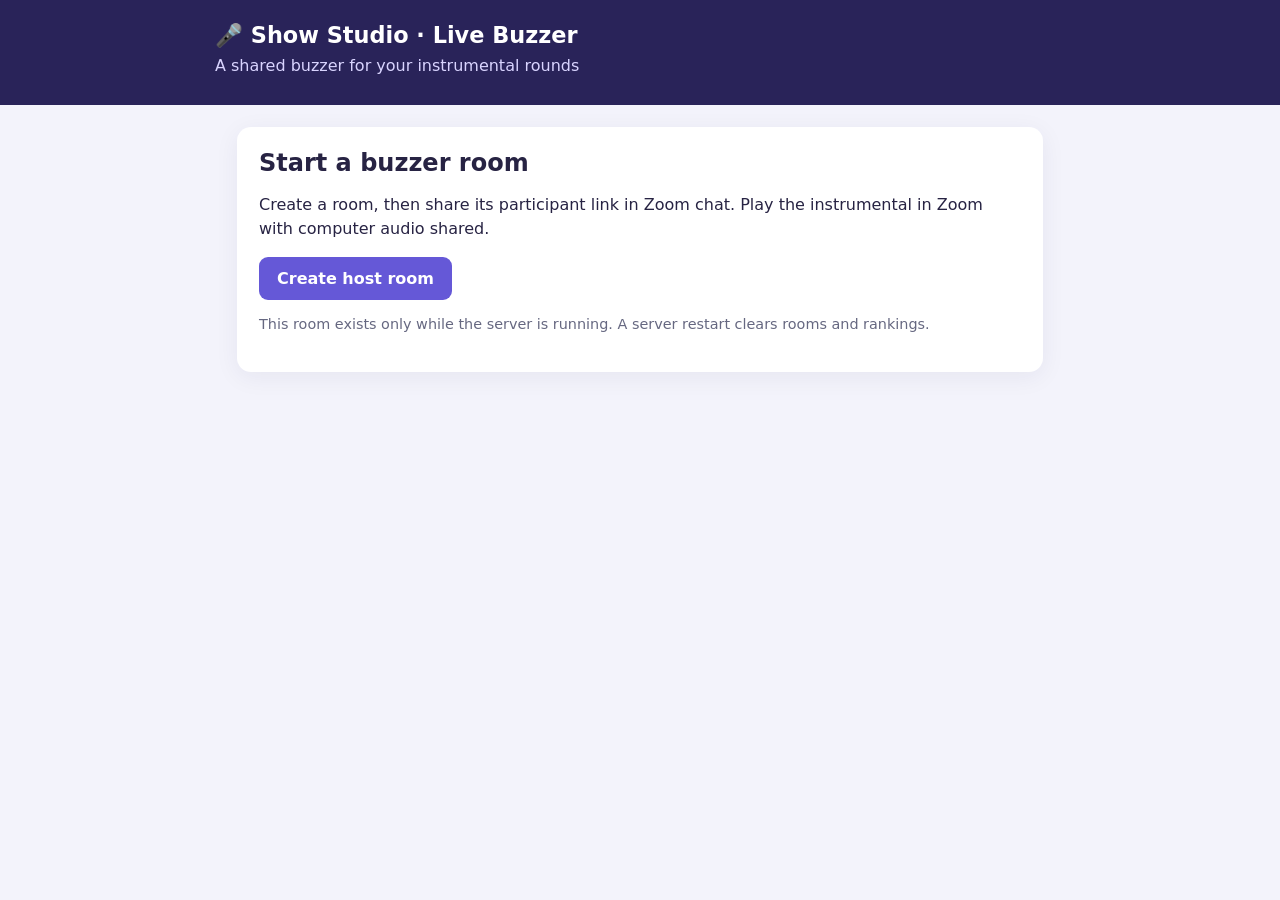
==== buzzer/index.html @ a835c75b "Add files via upload" ====
<!doctype html><html lang="en"><meta charset="utf-8"><meta name="viewport" content="width=device-width,initial-scale=1"><title>Show Studio · Live Buzzer</title><style>
*{box-sizing:border-box}body{margin:0;background:#f3f3fb;color:#272343;font:16px system-ui}header{background:#292359;color:#fff;padding:22px}header div,main{max-width:850px;margin:auto}h1{margin:0;font-size:1.4rem}header p{margin:5px 0;color:#d9d4ff}main{padding:22px}.card{background:white;border-radius:14px;padding:22px;margin-bottom:16px;box-shadow:0 5px 25px #26204e10}h2{margin:0 0 12px}p{line-height:1.5}button{background:#6558d7;color:#fff;border:0;border-radius:9px;padding:12px 18px;font:inherit;font-weight:700;cursor:pointer}button.secondary{background:#eeeef9;color:#5045a6}button:disabled{opacity:.5;cursor:not-allowed}.row{display:flex;gap:10px;flex-wrap:wrap}.field{width:100%;padding:12px;border:1px solid #c9c9df;border-radius:8px;font:inherit;margin:8px 0 14px}label{font-weight:700}.status{display:inline-block;padding:8px 12px;border-radius:50px;background:#fff2d7;color:#80530b;font-weight:700}.status.open{background:#def8e8;color:#146c3d}.buzz{display:block;margin:22px auto;width:180px;height:180px;border-radius:50%;background:#e43d55;border:10px solid #ffd2da;box-shadow:0 8px 0 #a92239;font-size:1.7rem}.buzz:active{transform:translateY(5px);box-shadow:0 3px 0 #a92239}.hidden{display:none}.note{color:#666881;font-size:.9rem}.error{color:#b32742;min-height:1.4em}.list{padding:0;list-style:none}.list li{display:flex;gap:15px;padding:12px;border-bottom:1px solid #ededf5}.rank{color:#6558d7;font-weight:800}.time{margin-left:auto;color:#777}.link{word-break:break-all;background:#f4f3fc;padding:12px;border-radius:8px}a{color:#5546c1}
</style><header><div><h1>🎤 Show Studio · Live Buzzer</h1><p>A shared buzzer for your instrumental rounds</p></div></header><main><div id="home" class="card"><h2>Start a buzzer room</h2><p>Create a room, then share its participant link in Zoom chat. Play the instrumental in Zoom with computer audio shared.</p><button id="create">Create host room</button><p class="note">This room exists only while the server is running. A server restart clears rooms and rankings.</p></div><div id="host" class="hidden"><div class="card"><h2>Host control <span id="roomCode"></span></h2><p>Send this participant link in your Zoom chat:</p><div id="link" class="link"></div><div class="row" style="margin-top:12px"><button id="copy">Copy participant link</button><button id="preview" class="secondary">Open participant view</button></div><p class="note">Keep your host tab open or save its URL privately. Anyone with your host URL can control this room. Participants only need the link above.</p></div><div class="card"><h2>Round control</h2><span id="hostStatus" class="status">Connecting…</span><p class="note">Open the buzzer when you’re ready. Lock it to stop new buzzes. Reset clears the list before the next round.</p><div class="row"><button id="open">Open buzzers</button><button id="lock" class="secondary">Lock</button><button id="reset" class="secondary">Reset round</button></div><p id="hostError" class="error"></p></div><div class="card"><h2>Individual rankings</h2><p class="note">Times are measured from opening the round, at the server—not from when each person heard the music. Zoom and internet delays can affect fairness.</p><ol id="ranking" class="list"></ol></div></div><div id="guest" class="hidden"><div class="card"><h2>Join the instrumental round</h2><p>Room <strong id="guestRoom"></strong> · Listen in Zoom and tap as soon as you know the song.</p><label for="name">Your name</label><input id="name" class="field" maxlength="40" placeholder="Your name or name + initial" autocomplete="name"><span id="guestStatus" class="status">Connecting…</span><button id="buzz" class="buzz" disabled>BUZZ!</button><p id="guestResult" style="text-align:center;font-weight:700"></p><p id="guestError" class="error" role="alert"></p><p class="note">Keep this page open during the round. One buzz per device per round; names are visible to everyone in the room.</p></div></div></main><script>
const $=s=>document.getElementById(s),q=new URLSearchParams(location.search),room=q.get('room'),host=q.get('host');let state=null,busy=false;let guest=localStorage.getItem('buzzer-guest');if(!guest){guest=crypto.randomUUID();localStorage.setItem('buzzer-guest',guest)}$('name').value=localStorage.getItem('buzzer-name')||'';let participantLink='';
async function post(action,data){let r=await fetch('/api/'+action,{method:'POST',headers:{'Content-Type':'application/json'},body:JSON.stringify(data)}),j=await r.json();if(!r.ok)throw Error(j.error||'Request failed');return j}
$('create').onclick=async()=>{try{let r=await post('create',{});location.href='/?room='+encodeURIComponent(r.room)+'&host='+encodeURIComponent(r.host)}catch(e){alert(e.message)}};
if(room){$('home').classList.add('hidden');if(host){$('host').classList.remove('hidden');$('roomCode').textContent='· '+room;participantLink=location.origin+'/?room='+encodeURIComponent(room);$('link').textContent=participantLink;$('copy').onclick=async()=>{try{await navigator.clipboard.writeText(participantLink);$('copy').textContent='Copied!'}catch(e){alert('Copy the participant link displayed above.')}};$('preview').onclick=()=>window.open(participantLink,'_blank');for(let id of ['open','lock','reset'])$(id).onclick=async()=>{if(id==='reset'&&!confirm('Clear all buzzes for this round?'))return;try{await post(id,{room,host});$('hostError').textContent='';await refresh()}catch(e){$('hostError').textContent=e.message}}}else{$('guest').classList.remove('hidden');$('guestRoom').textContent=room}}
async function refresh(){if(!room)return;try{let res=await fetch('/api/state?room='+encodeURIComponent(room),{cache:'no-store'}),s=await res.json();if(!res.ok)throw Error(s.error);state=s;let open=s.status==='open';if(host){$('hostStatus').textContent=(open?'🟢 Buzzers open':'🔒 Buzzers locked')+' · Round '+s.round;$('hostStatus').classList.toggle('open',open);let list=$('ranking');list.replaceChildren();if(!s.buzzes.length){let li=document.createElement('li');li.textContent='No buzzes yet.';list.append(li)}s.buzzes.forEach(b=>{let li=document.createElement('li'),rank=document.createElement('span'),name=document.createElement('span'),time=document.createElement('span');rank.className='rank';rank.textContent='#'+b.rank;name.textContent=b.name;time.className='time';time.textContent=(b.ms/1000).toFixed(3)+'s';li.append(rank,name,time);list.append(li)})}else{$('guestStatus').textContent=open?'🟢 Buzzers open':'🔒 Buzzers locked';$('guestStatus').classList.toggle('open',open);let mine=JSON.parse(sessionStorage.getItem('buzzer-result-'+room)||'null');if(mine&&mine.round!==s.round){sessionStorage.removeItem('buzzer-result-'+room);mine=null}$('buzz').disabled=!open||busy||!!mine;$('guestResult').textContent=mine?'You buzzed in at #'+mine.rank+'!':''}}catch(e){let el=host?$('hostError'):$('guestError');el.textContent='Connection issue: '+e.message;if(!host)$('buzz').disabled=true}}
$('buzz').onclick=async()=>{let name=$('name').value.trim();if(!name){$('guestError').textContent='Please enter your name first.';return}busy=true;$('buzz').disabled=true;localStorage.setItem('buzzer-name',name);try{let b=await post('buzz',{room,name,guest});sessionStorage.setItem('buzzer-result-'+room,JSON.stringify({rank:b.rank,round:state.round}));$('guestError').textContent='';await refresh()}catch(e){$('guestError').textContent=e.message}finally{busy=false;await refresh()}};if(room){refresh();setInterval(refresh,1200)}
</script></html>
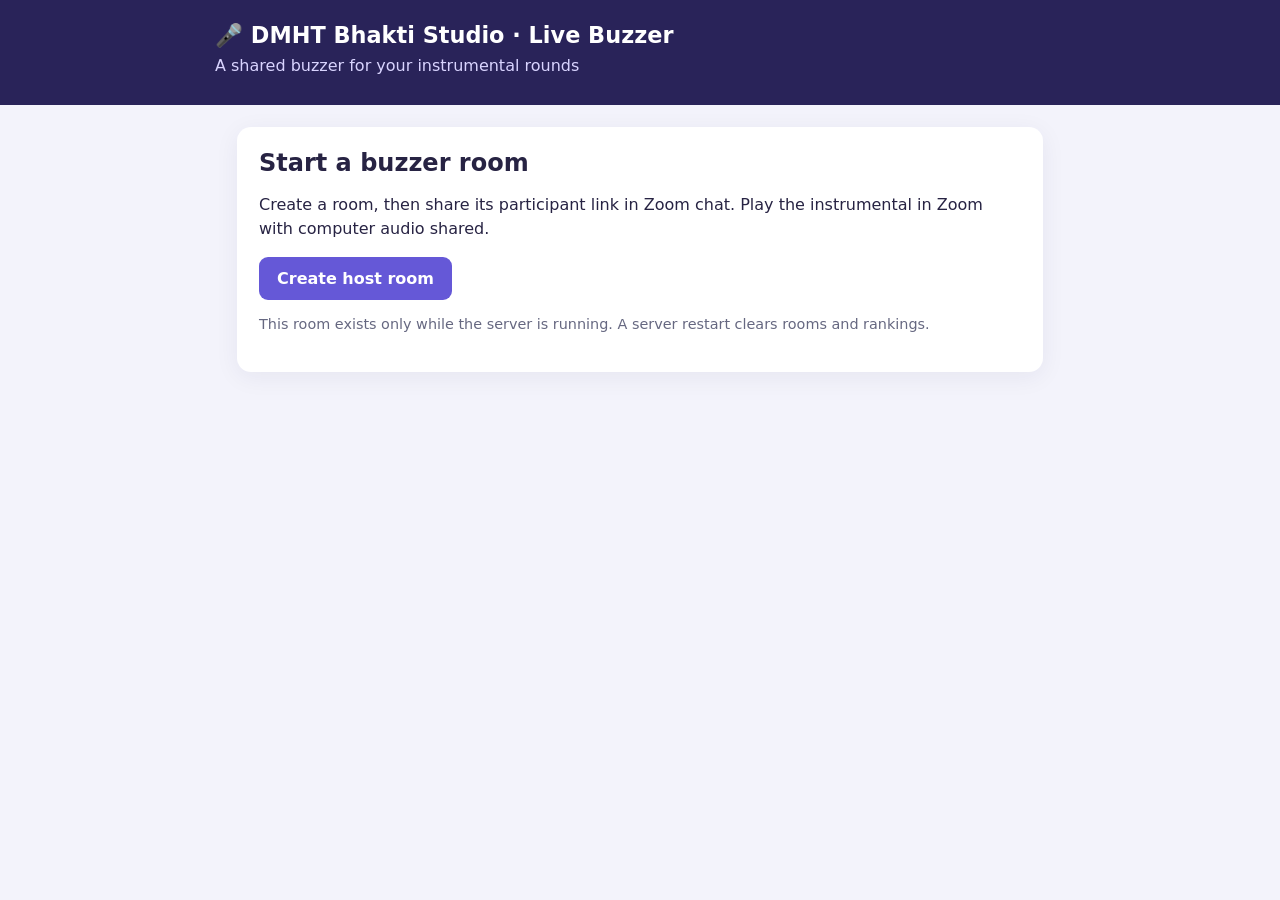
==== commit 33ff3213: "Add files via upload" ====
--- a/buzzer/index.html
+++ b/buzzer/index.html
@@ -1,10 +1,10 @@
-<!doctype html><html lang="en"><meta charset="utf-8"><meta name="viewport" content="width=device-width,initial-scale=1"><title>Show Studio · Live Buzzer</title><style>
+<!doctype html><html lang="en"><meta charset="utf-8"><meta name="viewport" content="width=device-width,initial-scale=1"><title>DMHT Bhakti Studio · Live Buzzer</title><style>
 *{box-sizing:border-box}body{margin:0;background:#f3f3fb;color:#272343;font:16px system-ui}header{background:#292359;color:#fff;padding:22px}header div,main{max-width:850px;margin:auto}h1{margin:0;font-size:1.4rem}header p{margin:5px 0;color:#d9d4ff}main{padding:22px}.card{background:white;border-radius:14px;padding:22px;margin-bottom:16px;box-shadow:0 5px 25px #26204e10}h2{margin:0 0 12px}p{line-height:1.5}button{background:#6558d7;color:#fff;border:0;border-radius:9px;padding:12px 18px;font:inherit;font-weight:700;cursor:pointer}button.secondary{background:#eeeef9;color:#5045a6}button:disabled{opacity:.5;cursor:not-allowed}.row{display:flex;gap:10px;flex-wrap:wrap}.field{width:100%;padding:12px;border:1px solid #c9c9df;border-radius:8px;font:inherit;margin:8px 0 14px}label{font-weight:700}.status{display:inline-block;padding:8px 12px;border-radius:50px;background:#fff2d7;color:#80530b;font-weight:700}.status.open{background:#def8e8;color:#146c3d}.buzz{display:block;margin:22px auto;width:180px;height:180px;border-radius:50%;background:#e43d55;border:10px solid #ffd2da;box-shadow:0 8px 0 #a92239;font-size:1.7rem}.buzz:active{transform:translateY(5px);box-shadow:0 3px 0 #a92239}.hidden{display:none}.note{color:#666881;font-size:.9rem}.error{color:#b32742;min-height:1.4em}.list{padding:0;list-style:none}.list li{display:flex;gap:15px;padding:12px;border-bottom:1px solid #ededf5}.rank{color:#6558d7;font-weight:800}.time{margin-left:auto;color:#777}.link{word-break:break-all;background:#f4f3fc;padding:12px;border-radius:8px}a{color:#5546c1}
-</style><header><div><h1>🎤 Show Studio · Live Buzzer</h1><p>A shared buzzer for your instrumental rounds</p></div></header><main><div id="home" class="card"><h2>Start a buzzer room</h2><p>Create a room, then share its participant link in Zoom chat. Play the instrumental in Zoom with computer audio shared.</p><button id="create">Create host room</button><p class="note">This room exists only while the server is running. A server restart clears rooms and rankings.</p></div><div id="host" class="hidden"><div class="card"><h2>Host control <span id="roomCode"></span></h2><p>Send this participant link in your Zoom chat:</p><div id="link" class="link"></div><div class="row" style="margin-top:12px"><button id="copy">Copy participant link</button><button id="preview" class="secondary">Open participant view</button></div><p class="note">Keep your host tab open or save its URL privately. Anyone with your host URL can control this room. Participants only need the link above.</p></div><div class="card"><h2>Round control</h2><span id="hostStatus" class="status">Connecting…</span><p class="note">Open the buzzer when you’re ready. Lock it to stop new buzzes. Reset clears the list before the next round.</p><div class="row"><button id="open">Open buzzers</button><button id="lock" class="secondary">Lock</button><button id="reset" class="secondary">Reset round</button></div><p id="hostError" class="error"></p></div><div class="card"><h2>Individual rankings</h2><p class="note">Times are measured from opening the round, at the server—not from when each person heard the music. Zoom and internet delays can affect fairness.</p><ol id="ranking" class="list"></ol></div></div><div id="guest" class="hidden"><div class="card"><h2>Join the instrumental round</h2><p>Room <strong id="guestRoom"></strong> · Listen in Zoom and tap as soon as you know the song.</p><label for="name">Your name</label><input id="name" class="field" maxlength="40" placeholder="Your name or name + initial" autocomplete="name"><span id="guestStatus" class="status">Connecting…</span><button id="buzz" class="buzz" disabled>BUZZ!</button><p id="guestResult" style="text-align:center;font-weight:700"></p><p id="guestError" class="error" role="alert"></p><p class="note">Keep this page open during the round. One buzz per device per round; names are visible to everyone in the room.</p></div></div></main><script>
+</style><header><div><h1>🎤 DMHT Bhakti Studio · Live Buzzer</h1><p>A shared buzzer for your instrumental rounds</p></div></header><main><div id="home" class="card"><h2>Start a buzzer room</h2><p>Create a room, then share its participant link in Zoom chat. Play the instrumental in Zoom with computer audio shared.</p><button id="create">Create host room</button><p class="note">This room exists only while the server is running. A server restart clears rooms and rankings.</p></div><div id="host" class="hidden"><div class="card"><h2>Host control <span id="roomCode"></span></h2><p>Send this participant link in your Zoom chat:</p><div id="link" class="link"></div><div class="row" style="margin-top:12px"><button id="copy">Copy participant link</button><button id="preview" class="secondary">Open participant view</button></div><p class="note">Keep your host tab open or save its URL privately. Anyone with your host URL can control this room. Participants only need the link above.</p></div><div class="card"><h2>Round control</h2><span id="hostStatus" class="status">Connecting…</span><p class="note">Open the buzzer when you’re ready. Lock it to stop new buzzes. Reset clears the list before the next round.</p><div class="row"><button id="open">Open buzzers</button><button id="lock" class="secondary">Lock</button><button id="reset" class="secondary">Reset round</button></div><p id="hostError" class="error"></p></div><div class="card"><h2>Individual rankings</h2><p class="note">Times are measured from opening the round, at the server—not from when each person heard the music. Zoom and internet delays can affect fairness.</p><ol id="ranking" class="list"></ol></div></div><div id="guest" class="hidden"><div class="card"><h2>Join the instrumental round</h2><p>Room <strong id="guestRoom"></strong> · Listen in Zoom and tap as soon as you know the song.</p><label for="name">Your name</label><input id="name" class="field" maxlength="40" placeholder="Your name or name + initial" autocomplete="name"><span id="guestStatus" class="status">Connecting…</span><button id="buzz" class="buzz" disabled>BUZZ!</button><p id="guestResult" style="text-align:center;font-weight:700"></p><p id="guestError" class="error" role="alert"></p><p class="note">Keep this page open during the round. One buzz per device per round; names are visible to everyone in the room.</p></div></div></main><script>
 const $=s=>document.getElementById(s),q=new URLSearchParams(location.search),room=q.get('room'),host=q.get('host');let state=null,busy=false;let guest=localStorage.getItem('buzzer-guest');if(!guest){guest=crypto.randomUUID();localStorage.setItem('buzzer-guest',guest)}$('name').value=localStorage.getItem('buzzer-name')||'';let participantLink='';
 async function post(action,data){let r=await fetch('/api/'+action,{method:'POST',headers:{'Content-Type':'application/json'},body:JSON.stringify(data)}),j=await r.json();if(!r.ok)throw Error(j.error||'Request failed');return j}
-$('create').onclick=async()=>{try{let r=await post('create',{});location.href='/?room='+encodeURIComponent(r.room)+'&host='+encodeURIComponent(r.host)}catch(e){alert(e.message)}};
-if(room){$('home').classList.add('hidden');if(host){$('host').classList.remove('hidden');$('roomCode').textContent='· '+room;participantLink=location.origin+'/?room='+encodeURIComponent(room);$('link').textContent=participantLink;$('copy').onclick=async()=>{try{await navigator.clipboard.writeText(participantLink);$('copy').textContent='Copied!'}catch(e){alert('Copy the participant link displayed above.')}};$('preview').onclick=()=>window.open(participantLink,'_blank');for(let id of ['open','lock','reset'])$(id).onclick=async()=>{if(id==='reset'&&!confirm('Clear all buzzes for this round?'))return;try{await post(id,{room,host});$('hostError').textContent='';await refresh()}catch(e){$('hostError').textContent=e.message}}}else{$('guest').classList.remove('hidden');$('guestRoom').textContent=room}}
+$('create').onclick=async()=>{try{let r=await post('create',{});location.href='/buzzer/?room='+encodeURIComponent(r.room)+'&host='+encodeURIComponent(r.host)}catch(e){alert(e.message)}};
+if(room){$('home').classList.add('hidden');if(host){$('host').classList.remove('hidden');$('roomCode').textContent='· '+room;participantLink=location.origin+'/buzzer/?room='+encodeURIComponent(room);$('link').textContent=participantLink;$('copy').onclick=async()=>{try{await navigator.clipboard.writeText(participantLink);$('copy').textContent='Copied!'}catch(e){alert('Copy the participant link displayed above.')}};$('preview').onclick=()=>window.open(participantLink,'_blank');for(let id of ['open','lock','reset'])$(id).onclick=async()=>{if(id==='reset'&&!confirm('Clear all buzzes for this round?'))return;try{await post(id,{room,host});$('hostError').textContent='';await refresh()}catch(e){$('hostError').textContent=e.message}}}else{$('guest').classList.remove('hidden');$('guestRoom').textContent=room}}
 async function refresh(){if(!room)return;try{let res=await fetch('/api/state?room='+encodeURIComponent(room),{cache:'no-store'}),s=await res.json();if(!res.ok)throw Error(s.error);state=s;let open=s.status==='open';if(host){$('hostStatus').textContent=(open?'🟢 Buzzers open':'🔒 Buzzers locked')+' · Round '+s.round;$('hostStatus').classList.toggle('open',open);let list=$('ranking');list.replaceChildren();if(!s.buzzes.length){let li=document.createElement('li');li.textContent='No buzzes yet.';list.append(li)}s.buzzes.forEach(b=>{let li=document.createElement('li'),rank=document.createElement('span'),name=document.createElement('span'),time=document.createElement('span');rank.className='rank';rank.textContent='#'+b.rank;name.textContent=b.name;time.className='time';time.textContent=(b.ms/1000).toFixed(3)+'s';li.append(rank,name,time);list.append(li)})}else{$('guestStatus').textContent=open?'🟢 Buzzers open':'🔒 Buzzers locked';$('guestStatus').classList.toggle('open',open);let mine=JSON.parse(sessionStorage.getItem('buzzer-result-'+room)||'null');if(mine&&mine.round!==s.round){sessionStorage.removeItem('buzzer-result-'+room);mine=null}$('buzz').disabled=!open||busy||!!mine;$('guestResult').textContent=mine?'You buzzed in at #'+mine.rank+'!':''}}catch(e){let el=host?$('hostError'):$('guestError');el.textContent='Connection issue: '+e.message;if(!host)$('buzz').disabled=true}}
 $('buzz').onclick=async()=>{let name=$('name').value.trim();if(!name){$('guestError').textContent='Please enter your name first.';return}busy=true;$('buzz').disabled=true;localStorage.setItem('buzzer-name',name);try{let b=await post('buzz',{room,name,guest});sessionStorage.setItem('buzzer-result-'+room,JSON.stringify({rank:b.rank,round:state.round}));$('guestError').textContent='';await refresh()}catch(e){$('guestError').textContent=e.message}finally{busy=false;await refresh()}};if(room){refresh();setInterval(refresh,1200)}
 </script></html>
